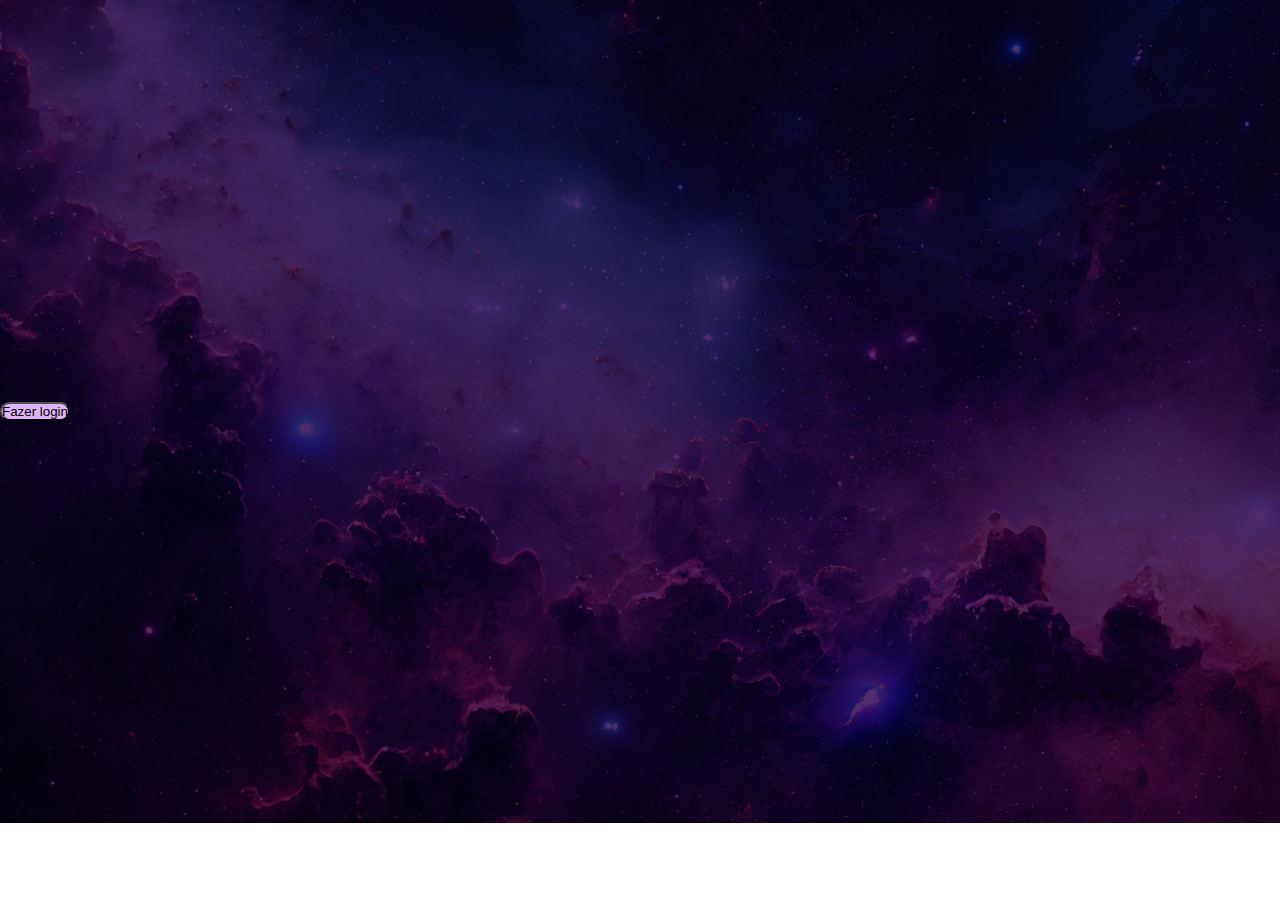
==== index.html @ f669f9d5 "update" ====
<!DOCTYPE html>
<html lang="pt-BR">
<head>
    <meta charset="UTF-8">
    <meta name="viewport" content="width=device-width, initial-scale=1.0">
    <link rel="stylesheet" href="./assets/css/style.css">
    <script src="./assets/js/script.js"></script>
    <title>Abertura</title>
</head>
<body>
    <div class="container">
        <div class="div-botao">
            <button class="botao-fazer-login" target="blank" onclick="botaoFazerLogin()">Fazer login</button>
        </div>
    </div>
</body>
</html>
---- assets/css/style.css ----
@import url('https://fonts.googleapis.com/css2?family=Source+Sans+Pro:wght@300;400;700;900&display=swap');

:root {
    --branco: #fff;
    --branco-escuro: #f8f8f8;
    --preto: #19212b;
    --preto-claro: #2d2d2d;
    --azul-claro: #2F5597;
    --azul-escuro: #222a35;
    --cinza-claro: #909090;
    --cinza-bg: #efefef
}

* {
    margin: 0;
    padding: 0;
    box-sizing: border-box;

}

body {
    font-family: Roboto, Helvetica, Arial, sans-serif;
    font-size: 16px;
    color: var(--preto);
    background-color: var(--branco);
}

a, a:hover {
    text-decoration: none;
    color: inherit;
    outline: none;
}

ul {
    padding: 0;
}

li {
    list-style: none;
}

img {
    max-width: 100%
}

.container {
    display: flex;
    align-items: center;
    background-image: url("../images/fundo.png");
    width: 1440px;
    height: 823px;
    top: -2613px;
    left: -720px;
    margin: 0 auto;
}

/*-------------------abertura----------------------*/

.div-botao {
    display: flex;
}

.botao-fazer-login {
    padding: 12px, 64px, 12px, 64px;
    border-radius: 16px;
    gap: 10px;
    background: #DCB6F8;

}

/*---------------Login--------------------*/



/*---------------Tela inicial--------------*/
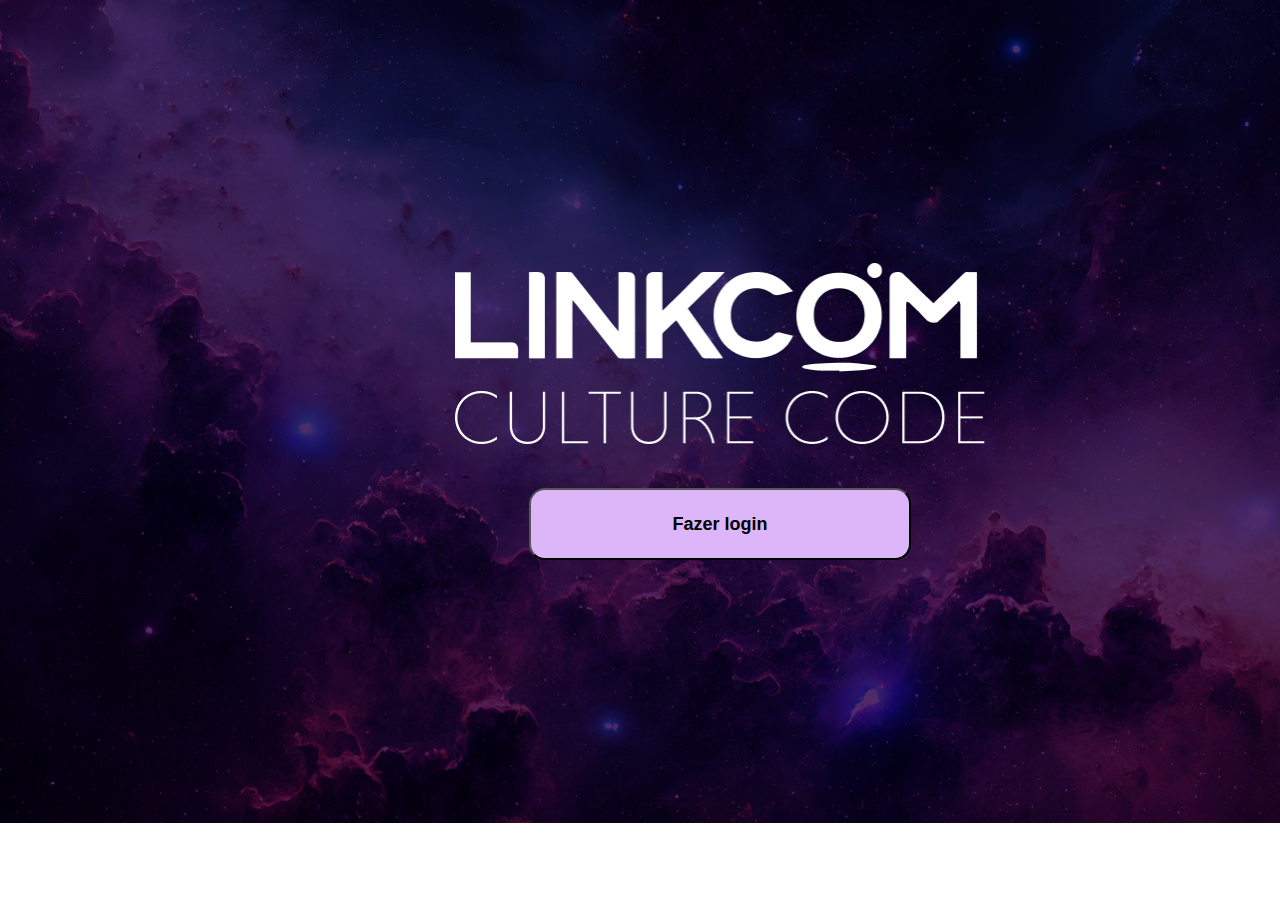
==== commit 25dcdeea: "update" ====
--- a/index.html
+++ b/index.html
@@ -8,7 +8,10 @@
     <title>Abertura</title>
 </head>
 <body>
-    <div class="container">
+    <div class="container-index">
+        <div class="imagem-linkcom">
+            <img src="./assets/images/linkcom.png" alt="Logo LinkCom">
+        </div>
         <div class="div-botao">
             <button class="botao-fazer-login" target="blank" onclick="botaoFazerLogin()">Fazer login</button>
         </div>
--- a/assets/css/style.css
+++ b/assets/css/style.css
@@ -43,33 +43,154 @@
     max-width: 100%
 }
 
-.container {
+.container-index {
     display: flex;
     align-items: center;
+    flex-direction: column;
     background-image: url("../images/fundo.png");
     width: 1440px;
     height: 823px;
     top: -2613px;
     left: -720px;
     margin: 0 auto;
+    justify-content: center;
 }
 
-/*-------------------abertura----------------------*/
+/*---------------Abertura----------------*/
 
 .div-botao {
     display: flex;
+    justify-content: center;
 }
 
 .botao-fazer-login {
-    padding: 12px, 64px, 12px, 64px;
+    padding: 12px 64px 12px 64px;
     border-radius: 16px;
     gap: 10px;
     background: #DCB6F8;
-
+    width: 382px;
+    height: 72px;
+    top: 491px;
+    left: 529px;
+    font-size: 18px;
+    font-weight: bold;
+    margin-top: 40px;
+    cursor: pointer;
 }
 
-/*---------------Login--------------------*/
+img {
+    width: 530.3px;
+    height: 181px;
+    top: 259px;
+    left: 455px;
+}
+/*----------------Login--------------------*/
+
+.container-login {
+    display: flex;
+    align-items: center;
+    flex-direction: row;
+    justify-content: space-between;
+    background-image: url("../images/fundo.png");
+    width: 1440px;
+    height: 823px;
+    margin: 0 auto;
+    margin-left: 0%;
+}
+
+.logo-linkcom {
+    display: flex;
+    flex-direction: row;
+    justify-content: center;
+    align-items: center;
+}
+
+.linkcom-logo-img {
+    display: flex;
+    flex-direction: row;
+    justify-content: center;
+    align-items: center;
+    width: 414.49px;
+    height: auto;
+    margin-left: 9rem;
+    margin-right: 9rem;
+}
+
+.formulario-login {
+    display: flex;
+    flex-direction: column;
+    justify-content: center;
+    align-items: center;
+    background-color: #fff;
+    width: 50%;
+    height: 100%;
+    border-radius: 32px, 0px, 0px, 32px; /* não funcionou*/    
+}
+
+.titulo-boas-vindas {
+    display: flex;
+    text-align: left;
+    color: #3E4C76;
+}
+
+.titulo-login {
+    display: flex;
+    color: #502B6B;
+    padding-top: 0.5em;
+    padding-bottom: 2rem;
+}
+
+.input-login {
+    display: flex;
+    flex-direction: column;
+    justify-content: space-around;
+    align-items: center;
+    width: 382px;
+    height: 72px;
+    padding: 4px;
+    margin-right: 9rem;
+    margin-left: 9rem;
+    border-color: aqua;
+    border-radius: 0.7rem;
+}
+
+.section-1 {
+    display: flex;
+    flex-direction: column;
+    justify-content: space-around;
+    align-items: center;
+    padding: 1rem;
+}
+
+.section-2 {
+    display: flex;
+    flex-direction: column;
+    justify-content: space-around;
+    align-items: center;
+    padding: 1rem;
+}
+
+.section-3 {
+    display: flex;
+    flex-direction: column;
+    justify-content: space-around;
+    align-items: center;
+    padding: 1rem;
+}
+
+.botao-home {
+    display: flex;
+    flex-direction: column;
+    justify-content: space-around;
+    align-items: center;
+    background-color: #502B6B;
+    color: white;
+    width: 382px;
+    height: 72px;
+    margin-right: 9rem;
+    margin-left: 9rem;
+    border-radius: 0.7rem;
+}
 
 
-
-/*---------------Tela inicial--------------*/
+/*----------------Home--------------------*/
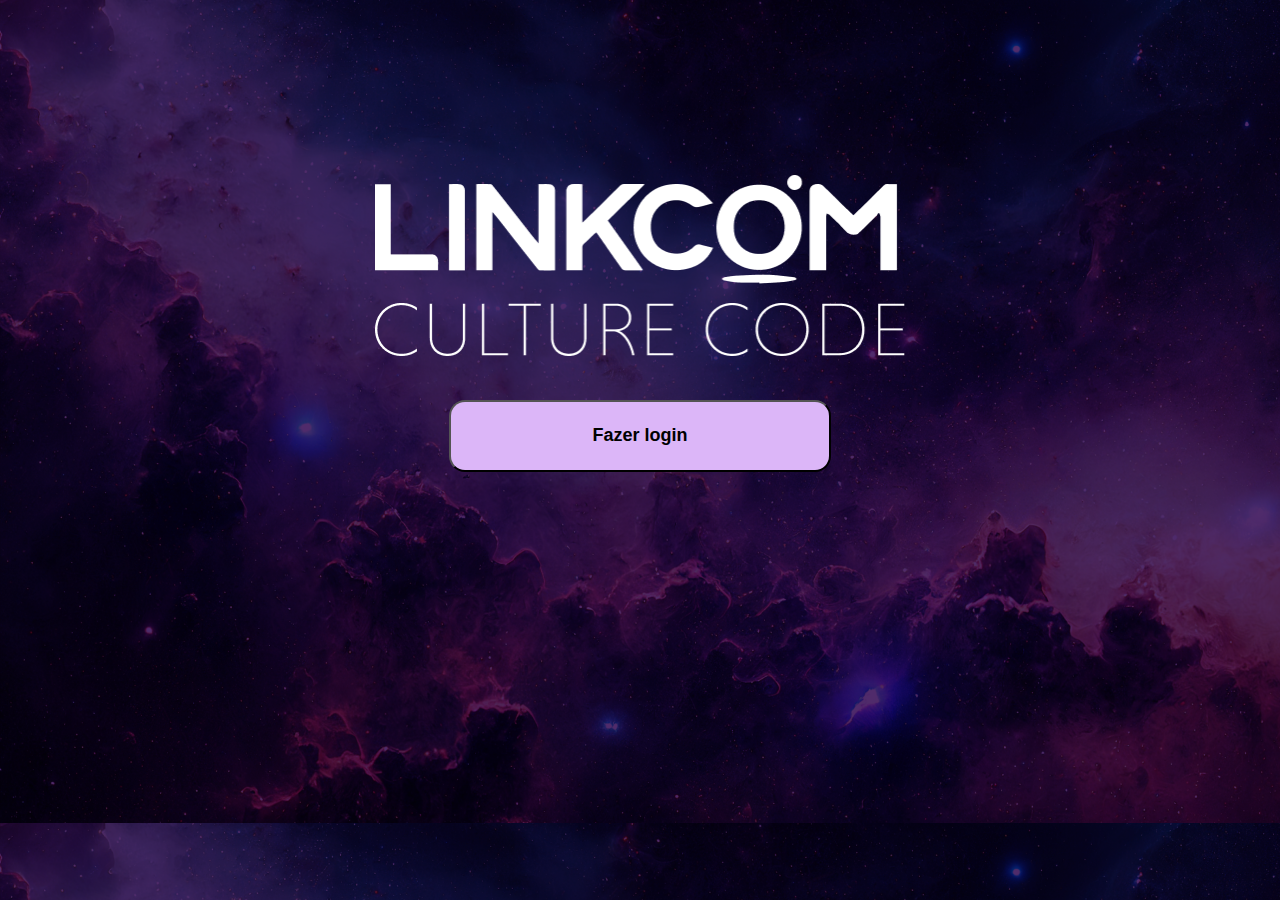
==== commit a89369f6: "update" ====
--- a/index.html
+++ b/index.html
@@ -8,13 +8,11 @@
     <title>Abertura</title>
 </head>
 <body>
-    <div class="container-index">
-        <div class="imagem-linkcom">
-            <img src="./assets/images/linkcom.png" alt="Logo LinkCom">
-        </div>
-        <div class="div-botao">
-            <button class="botao-fazer-login" target="blank" onclick="botaoFazerLogin()">Fazer login</button>
-        </div>
+    <div class="imagem-linkcom">
+        <img src="./assets/images/linkcom.png" alt="Logo LinkCom">
+    </div>
+    <div class="div-botao">
+        <button class="botao-fazer-login" target="blank" onclick="botaoFazerLogin()">Fazer login</button>
     </div>
 </body>
 </html>--- a/assets/css/style.css
+++ b/assets/css/style.css
@@ -23,6 +23,16 @@
     font-size: 16px;
     color: var(--preto);
     background-color: var(--branco);
+    display: flex;
+    align-items: center;
+    flex-direction: column;
+    justify-content: center;
+    background-image: url("../images/fundo.png");
+    width: 100%;
+    height: 100%;
+    top: -2613px;
+    left: -720px;
+    margin: 0 auto;
 }
 
 a, a:hover {
@@ -41,19 +51,6 @@
 
 img {
     max-width: 100%
-}
-
-.container-index {
-    display: flex;
-    align-items: center;
-    flex-direction: column;
-    background-image: url("../images/fundo.png");
-    width: 1440px;
-    height: 823px;
-    top: -2613px;
-    left: -720px;
-    margin: 0 auto;
-    justify-content: center;
 }
 
 /*---------------Abertura----------------*/
@@ -79,118 +76,10 @@
 }
 
 img {
+    margin-top: 33%;
     width: 530.3px;
     height: 181px;
     top: 259px;
     left: 455px;
 }
-/*----------------Login--------------------*/
 
-.container-login {
-    display: flex;
-    align-items: center;
-    flex-direction: row;
-    justify-content: space-between;
-    background-image: url("../images/fundo.png");
-    width: 1440px;
-    height: 823px;
-    margin: 0 auto;
-    margin-left: 0%;
-}
-
-.logo-linkcom {
-    display: flex;
-    flex-direction: row;
-    justify-content: center;
-    align-items: center;
-}
-
-.linkcom-logo-img {
-    display: flex;
-    flex-direction: row;
-    justify-content: center;
-    align-items: center;
-    width: 414.49px;
-    height: auto;
-    margin-left: 9rem;
-    margin-right: 9rem;
-}
-
-.formulario-login {
-    display: flex;
-    flex-direction: column;
-    justify-content: center;
-    align-items: center;
-    background-color: #fff;
-    width: 50%;
-    height: 100%;
-    border-radius: 32px, 0px, 0px, 32px; /* não funcionou*/    
-}
-
-.titulo-boas-vindas {
-    display: flex;
-    text-align: left;
-    color: #3E4C76;
-}
-
-.titulo-login {
-    display: flex;
-    color: #502B6B;
-    padding-top: 0.5em;
-    padding-bottom: 2rem;
-}
-
-.input-login {
-    display: flex;
-    flex-direction: column;
-    justify-content: space-around;
-    align-items: center;
-    width: 382px;
-    height: 72px;
-    padding: 4px;
-    margin-right: 9rem;
-    margin-left: 9rem;
-    border-color: aqua;
-    border-radius: 0.7rem;
-}
-
-.section-1 {
-    display: flex;
-    flex-direction: column;
-    justify-content: space-around;
-    align-items: center;
-    padding: 1rem;
-}
-
-.section-2 {
-    display: flex;
-    flex-direction: column;
-    justify-content: space-around;
-    align-items: center;
-    padding: 1rem;
-}
-
-.section-3 {
-    display: flex;
-    flex-direction: column;
-    justify-content: space-around;
-    align-items: center;
-    padding: 1rem;
-}
-
-.botao-home {
-    display: flex;
-    flex-direction: column;
-    justify-content: space-around;
-    align-items: center;
-    background-color: #502B6B;
-    color: white;
-    width: 382px;
-    height: 72px;
-    margin-right: 9rem;
-    margin-left: 9rem;
-    border-radius: 0.7rem;
-}
-
-
-/*----------------Home--------------------*/
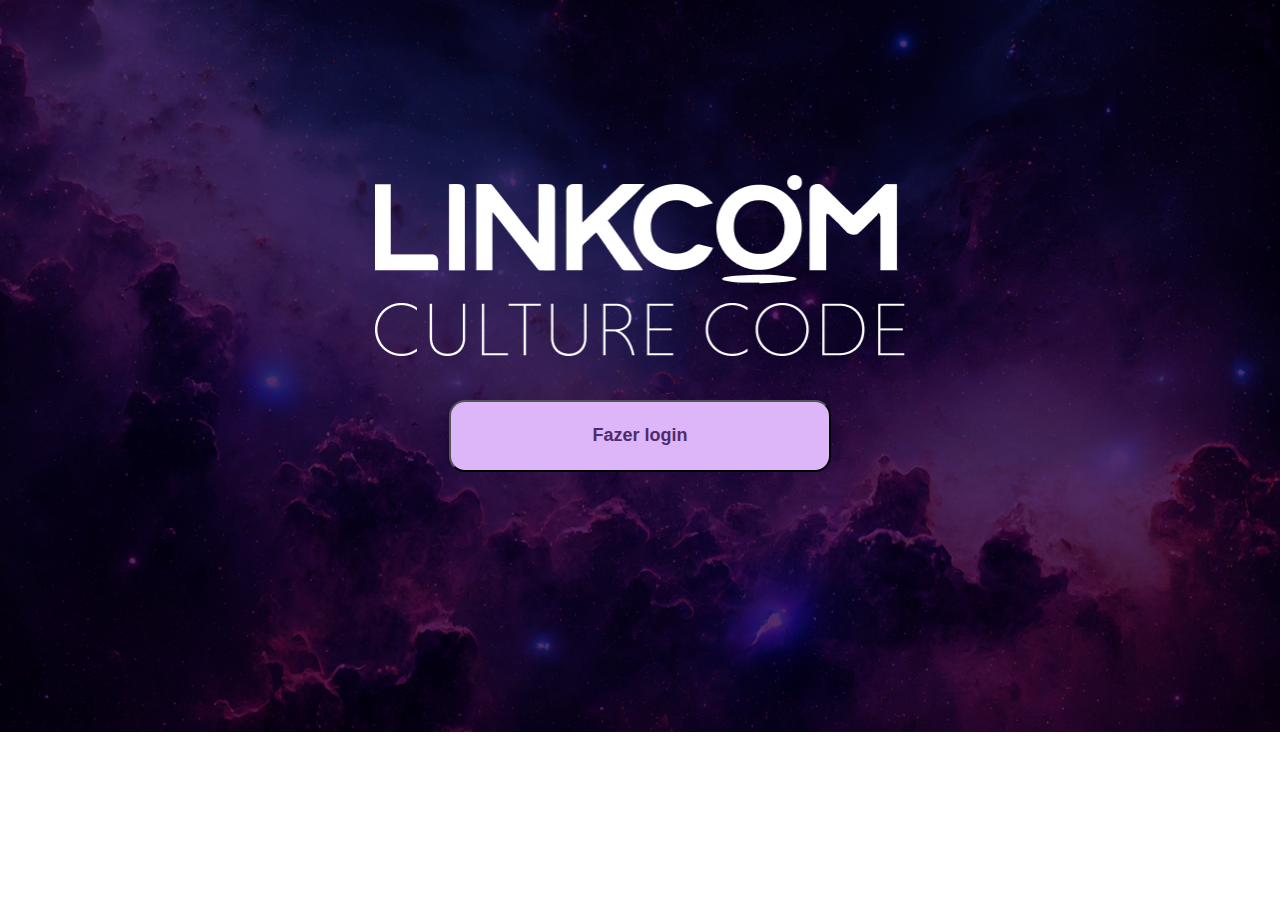
==== commit 3d7667e7: "update" ====
--- a/index.html
+++ b/index.html
@@ -5,14 +5,14 @@
     <meta name="viewport" content="width=device-width, initial-scale=1.0">
     <link rel="stylesheet" href="./assets/css/style.css">
     <script src="./assets/js/script.js"></script>
-    <title>Abertura</title>
+    <title>Culture Code - Abertura</title>
 </head>
 <body>
     <div class="imagem-linkcom">
         <img src="./assets/images/linkcom.png" alt="Logo LinkCom">
     </div>
     <div class="div-botao">
-        <button class="botao-fazer-login" target="blank" onclick="botaoFazerLogin()">Fazer login</button>
+        <button class="botao-fazer-login" target="blank" onclick="botaoFazerLogin()"><a href="../Projeto-Arnia-Mod1/html/login.html">Fazer login</a></button>
     </div>
 </body>
 </html>--- a/assets/css/style.css
+++ b/assets/css/style.css
@@ -1,4 +1,4 @@
-@import url('https://fonts.googleapis.com/css2?family=Source+Sans+Pro:wght@300;400;700;900&display=swap');
+@import url('https://fonts.googleapis.com/css2?family=Sora:wght@100..800&display=swap');
 
 :root {
     --branco: #fff;
@@ -19,7 +19,6 @@
 }
 
 body {
-    font-family: Roboto, Helvetica, Arial, sans-serif;
     font-size: 16px;
     color: var(--preto);
     background-color: var(--branco);
@@ -28,6 +27,8 @@
     flex-direction: column;
     justify-content: center;
     background-image: url("../images/fundo.png");
+    background-repeat: no-repeat;
+    background-size: cover;
     width: 100%;
     height: 100%;
     top: -2613px;
@@ -71,6 +72,7 @@
     left: 529px;
     font-size: 18px;
     font-weight: bold;
+    color: #502B6B;
     margin-top: 40px;
     cursor: pointer;
 }
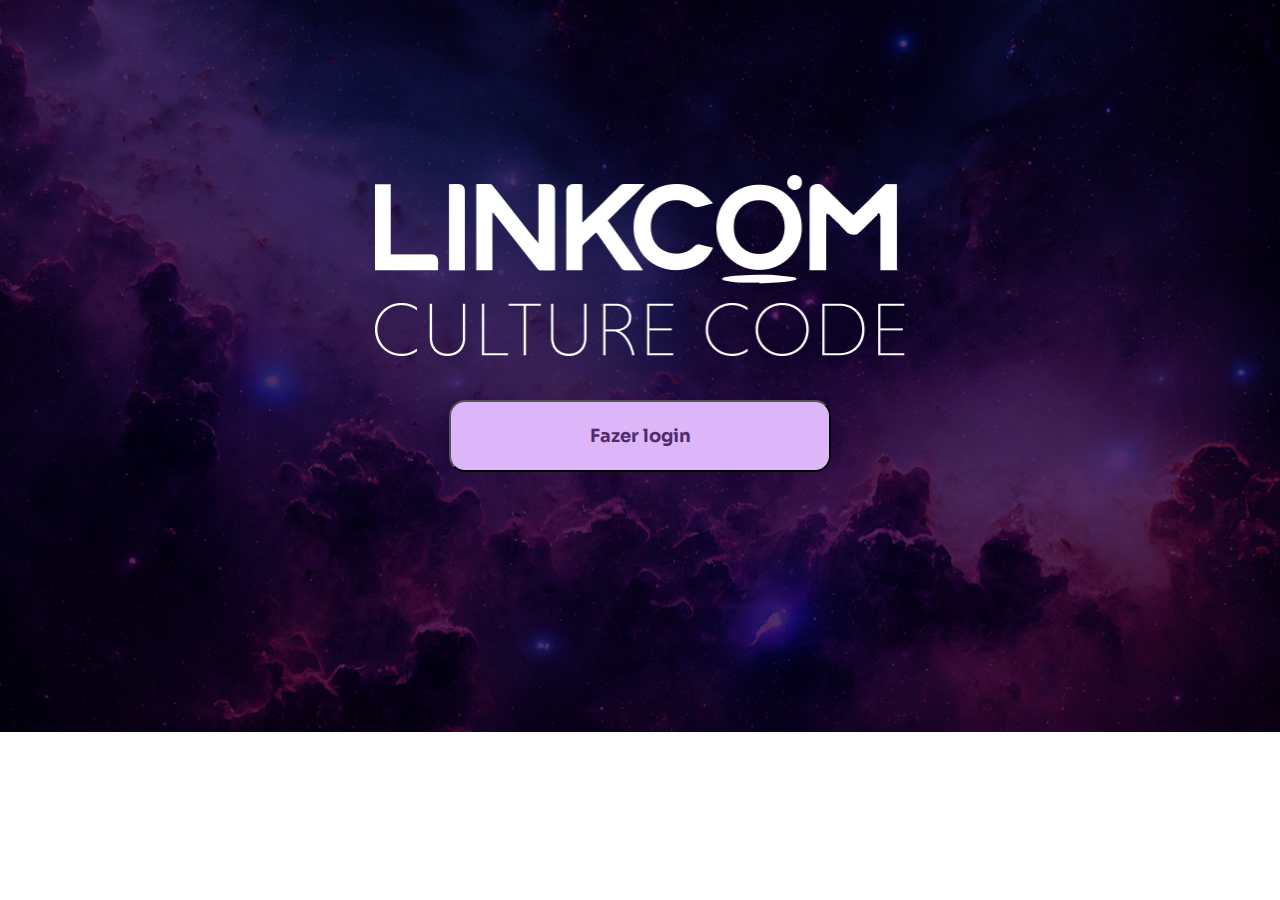
==== commit f8dcb2a5: "update" ====
--- a/index.html
+++ b/index.html
@@ -12,7 +12,7 @@
         <img src="./assets/images/linkcom.png" alt="Logo LinkCom">
     </div>
     <div class="div-botao">
-        <button class="botao-fazer-login" target="blank" onclick="botaoFazerLogin()"><a href="../Projeto-Arnia-Mod1/html/login.html">Fazer login</a></button>
+        <button type="submit" class="botao-fazer-login" target="blank" onclick="botaoFazerLogin()"><a href="../Projeto-Arnia-Mod1/html/login.html">Fazer login</a></button>
     </div>
 </body>
 </html>--- a/assets/css/style.css
+++ b/assets/css/style.css
@@ -70,6 +70,7 @@
     height: 72px;
     top: 491px;
     left: 529px;
+    font-family: 'Sora', sans-serif;
     font-size: 18px;
     font-weight: bold;
     color: #502B6B;
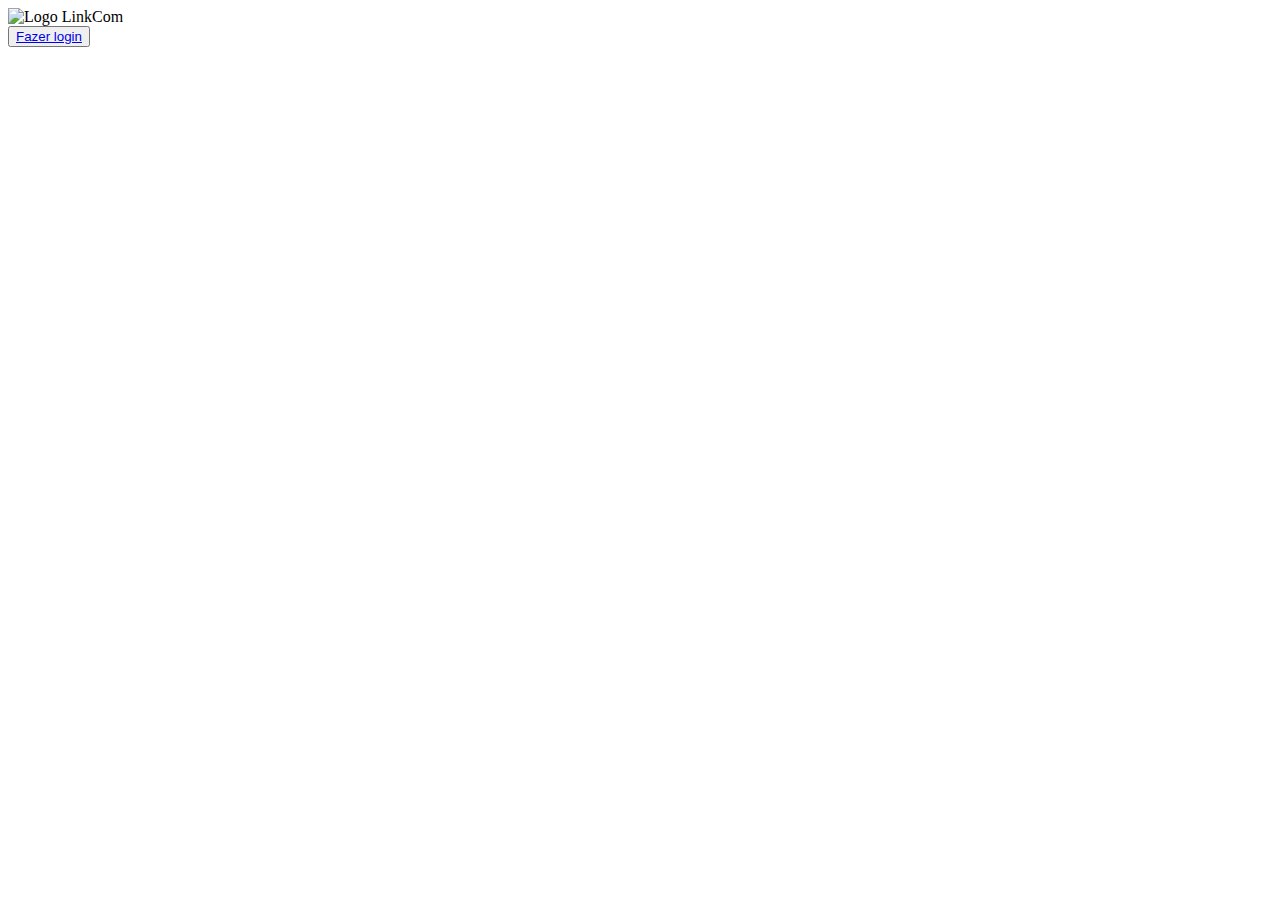
==== commit 8616855e: "update" ====
--- a/index.html
+++ b/index.html
@@ -3,16 +3,15 @@
 <head>
     <meta charset="UTF-8">
     <meta name="viewport" content="width=device-width, initial-scale=1.0">
-    <link rel="stylesheet" href="./assets/css/style.css">
-    <script src="./assets/js/script.js"></script>
+    <link rel="stylesheet" href="../Projeto-Arnia-Mod1/assets/css/style.css">
     <title>Culture Code - Abertura</title>
 </head>
 <body>
     <div class="imagem-linkcom">
-        <img src="./assets/images/linkcom.png" alt="Logo LinkCom">
+        <img src="../Projeto-Arnia-Mod1/assets/images/linkcom.png" alt="Logo LinkCom">
     </div>
     <div class="div-botao">
-        <button type="submit" class="botao-fazer-login" target="blank" onclick="botaoFazerLogin()"><a href="../Projeto-Arnia-Mod1/html/login.html">Fazer login</a></button>
+        <button type="submit" class="botao-fazer-login" target="blank"><a href="./html/login.html">Fazer login</a></button>
     </div>
 </body>
 </html>